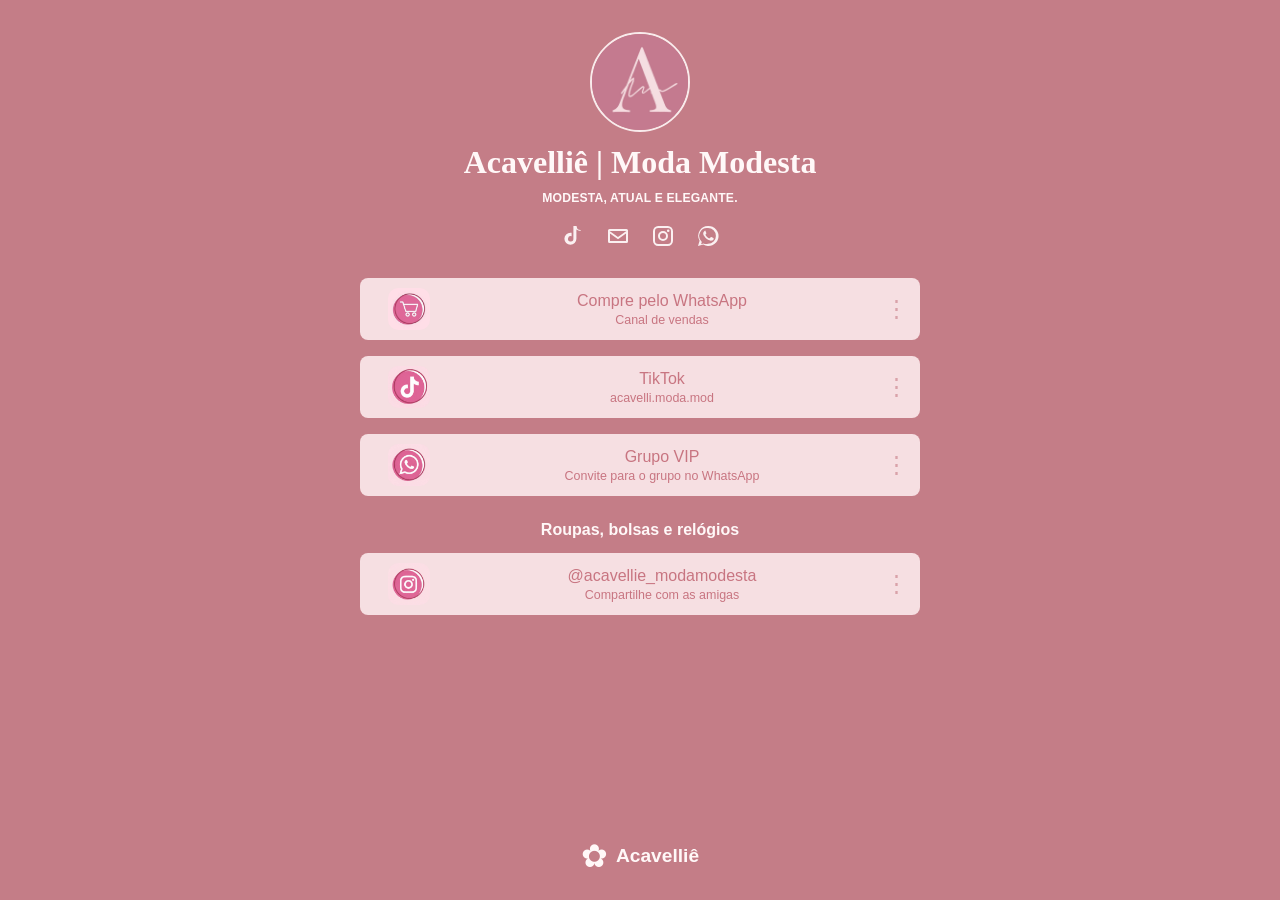
==== index.html @ 4d49155a "feat: add initial HTML structure, CSS styles, and JavaScript functionality for Acavelliê Moda Modest" ====
<!doctype html>
<html lang="pt-BR">
  <head>
    <meta charset="utf-8">
    <meta name="viewport" content="width=device-width, initial-scale=1">
    <meta
      name="description"
      content="Acavelliê Moda Modesta: roupas, bolsas e relógios. Encontre nossos canais e fale com a gente."
    >
    <meta name="theme-color" content="#c47d87">
    <title>Acavelliê | Moda Modesta</title>
    <link rel="icon" href="assets/logo.webp" type="image/webp">
    <link rel="stylesheet" href="styles.css">
    <script src="script.js" defer></script>
  </head>
  <body>
    <main class="page">
      <header class="profile">
        <img class="profile__logo" src="assets/logo.webp" alt="Logo Acavelliê">
        <h1>Acavelliê <span aria-hidden="true">|</span> Moda Modesta</h1>
        <p class="profile__tagline">Modesta, atual e elegante.</p>

        <nav class="social-links" aria-label="Redes sociais e contato">
          <!-- Edite os href para atualizar os destinos das redes e do contato. -->
          <a href="https://www.tiktok.com/@acavelli.moda.mod" target="_blank" rel="noopener noreferrer" aria-label="TikTok">
            <svg viewBox="0 0 24 24" aria-hidden="true"><path d="M19.6 7.1a6.8 6.8 0 0 1-4.2-1.5v9.1a6 6 0 1 1-6-6c.4 0 .8 0 1.2.1v3.4a2.7 2.7 0 1 0 1.8 2.5V2h3.2a3.7 3.7 0 0 0 .1.7 3.8 3.8 0 0 0 3.9 3.3v1.1Z"/></svg>
          </a>
          <a href="mailto:SEU_EMAIL_AQUI" aria-label="Enviar e-mail">
            <svg viewBox="0 0 24 24" aria-hidden="true"><path d="M3.5 5h17A1.5 1.5 0 0 1 22 6.5v11a1.5 1.5 0 0 1-1.5 1.5h-17A1.5 1.5 0 0 1 2 17.5v-11A1.5 1.5 0 0 1 3.5 5Zm.1 2 8.4 6.1L20.4 7H3.6Zm16.4 10V9.5l-8 5.8-8-5.8V17h16Z"/></svg>
          </a>
          <a href="https://www.instagram.com/acavellie_modamodesta/" target="_blank" rel="noopener noreferrer" aria-label="Instagram">
            <svg viewBox="0 0 24 24" aria-hidden="true"><path d="M7.2 2h9.6A5.2 5.2 0 0 1 22 7.2v9.6a5.2 5.2 0 0 1-5.2 5.2H7.2A5.2 5.2 0 0 1 2 16.8V7.2A5.2 5.2 0 0 1 7.2 2Zm0 2A3.2 3.2 0 0 0 4 7.2v9.6A3.2 3.2 0 0 0 7.2 20h9.6a3.2 3.2 0 0 0 3.2-3.2V7.2A3.2 3.2 0 0 0 16.8 4H7.2Zm4.8 3a5 5 0 1 1 0 10 5 5 0 0 1 0-10Zm0 2a3 3 0 1 0 0 6 3 3 0 0 0 0-6Zm5.2-3.5a1.3 1.3 0 1 1 0 2.6 1.3 1.3 0 0 1 0-2.6Z"/></svg>
          </a>
          <a href="https://wa.me/" target="_blank" rel="noopener noreferrer" aria-label="WhatsApp">
            <svg viewBox="0 0 24 24" aria-hidden="true"><path d="M12 2a9.8 9.8 0 0 0-8.4 14.8L2 22l5.3-1.5A10 10 0 1 0 12 2Zm0 2a7.9 7.9 0 0 1 0 15.8 8 8 0 0 1-4-.0l-.4-.2-2.5.7.7-2.4-.3-.5A7.9 7.9 0 0 1 12 4Zm-3.2 3c-.2 0-.5.1-.7.4-.3.3-.9.9-.9 2.1s.9 2.4 1 2.6c.1.2 1.8 2.9 4.4 3.9 2.2.9 2.7.7 3.2.6.5-.1 1.5-.6 1.7-1.2.2-.6.2-1.1.1-1.2-.1-.1-.3-.2-.6-.4l-1.7-.8c-.2-.1-.4-.1-.6.2-.2.3-.7.8-.9 1-.2.2-.3.2-.6.1-.3-.1-1.2-.4-2.2-1.3-.8-.7-1.3-1.6-1.5-1.9-.2-.3 0-.4.1-.6l.4-.5c.1-.2.2-.3.3-.5.1-.2 0-.4 0-.5l-.8-1.9c-.2-.5-.4-.5-.7-.5Z"/></svg>
          </a>
        </nav>
      </header>

      <section class="links" aria-label="Links da Acavelliê">
        <div class="link-list">
          <!--
            LINKS DE REDIRECIONAMENTO:
            Troque os href abaixo pelos links reais de WhatsApp, TikTok,
            grupo e Instagram. Para WhatsApp, use https://wa.me/55DDDNUMERO.
          -->
          <div class="link-card-shell">
            <a class="link-card" href="https://wa.me/" target="_blank" rel="noopener noreferrer">
              <img src="assets/comprar_logo.webp" alt="" class="link-card__icon">
              <span class="link-card__copy">
                <span class="link-card__title">Compre pelo WhatsApp</span>
                <span class="link-card__subtitle">Canal de vendas</span>
              </span>
            </a>
            <button class="link-card__share" type="button" aria-label="Compartilhar link de compra" title="Compartilhar link">
              ⋮
            </button>
          </div>

          <div class="link-card-shell">
            <a class="link-card" href="https://www.tiktok.com/@acavelli.moda.mod" target="_blank" rel="noopener noreferrer">
              <img src="assets/tiktok_logo.webp" alt="" class="link-card__icon">
              <span class="link-card__copy">
                <span class="link-card__title">TikTok</span>
                <span class="link-card__subtitle">acavelli.moda.mod</span>
              </span>
            </a>
            <button class="link-card__share" type="button" aria-label="Compartilhar link do TikTok" title="Compartilhar link">
              ⋮
            </button>
          </div>

          <div class="link-card-shell">
            <a class="link-card" href="https://chat.whatsapp.com/" target="_blank" rel="noopener noreferrer">
              <img src="assets/wattsup_logo.webp" alt="" class="link-card__icon">
              <span class="link-card__copy">
                <span class="link-card__title">Grupo VIP</span>
                <span class="link-card__subtitle">Convite para o grupo no WhatsApp</span>
              </span>
            </a>
            <button class="link-card__share" type="button" aria-label="Compartilhar convite do grupo VIP" title="Compartilhar link">
              ⋮
            </button>
          </div>

          <h2 class="link-list__heading">Roupas, bolsas e relógios</h2>

          <div class="link-card-shell">
            <a class="link-card" href="https://www.instagram.com/acavellie_modamodesta/" target="_blank" rel="noopener noreferrer">
              <img src="assets/instagram_logo.webp" alt="" class="link-card__icon">
              <span class="link-card__copy">
                <span class="link-card__title">@acavellie_modamodesta</span>
                <span class="link-card__subtitle">Compartilhe com as amigas</span>
              </span>
            </a>
            <button class="link-card__share" type="button" aria-label="Compartilhar link do Instagram" title="Compartilhar link">
              ⋮
            </button>
          </div>
        </div>
      </section>

      <p class="share-status" role="status" aria-live="polite"></p>

      <footer class="footer">
        <span class="footer__flower" aria-hidden="true">✿</span>
        <span>Acavelliê</span>
      </footer>
    </main>
  </body>
</html>
---- styles.css ----
:root {
  color-scheme: light;
  font-family: "Arial", "Helvetica Neue", sans-serif;
  font-synthesis: none;
  text-rendering: optimizeLegibility;
  -webkit-font-smoothing: antialiased;
  -moz-osx-font-smoothing: grayscale;
  --rose: #c47d87;
  --rose-dark: #bd727e;
  --rose-light: #f6dfe2;
  --rose-text: #c87581;
  --white: #fff8f8;
}

* {
  box-sizing: border-box;
}

body {
  min-width: 320px;
  min-height: 100vh;
  margin: 0;
  background: var(--rose);
  color: var(--white);
}

a {
  color: inherit;
}

.page {
  width: min(100% - 32px, 560px);
  min-height: 100vh;
  margin: 0 auto;
  padding: 32px 0 28px;
  display: flex;
  flex-direction: column;
  align-items: center;
}

.profile {
  width: 100%;
  display: flex;
  flex-direction: column;
  align-items: center;
  text-align: center;
}

.profile__logo {
  width: 100px;
  height: 100px;
  margin-bottom: 11px;
  object-fit: contain;
  border: 2px solid rgba(255, 248, 248, 0.9);
  border-radius: 50%;
}

.profile h1 {
  margin: 0;
  font-family: Georgia, "Times New Roman", serif;
  font-size: clamp(1.55rem, 5vw, 2rem);
  font-weight: 600;
  line-height: 1.2;
}

.profile__tagline {
  margin: 10px 0 0;
  font-size: 0.76rem;
  font-weight: 700;
  text-transform: uppercase;
  letter-spacing: 0.015em;
}

.social-links {
  display: flex;
  align-items: center;
  justify-content: center;
  gap: 21px;
  margin-top: 19px;
}

.social-links a {
  display: inline-flex;
  width: 24px;
  height: 24px;
  align-items: center;
  justify-content: center;
  opacity: 0.94;
  transition: transform 160ms ease, opacity 160ms ease;
}

.social-links a:hover {
  opacity: 1;
  transform: translateY(-2px);
}

.social-links svg {
  width: 24px;
  height: 24px;
  fill: currentColor;
}

.links {
  width: 100%;
  margin-top: 30px;
}

.link-list {
  display: grid;
  gap: 16px;
}

.link-card-shell {
  position: relative;
}

.link-card {
  position: relative;
  min-height: 62px;
  padding: 9px 42px 9px 28px;
  display: grid;
  grid-template-columns: 46px 1fr;
  align-items: center;
  gap: 12px;
  border-radius: 8px;
  background: var(--rose-light);
  color: var(--rose-text);
  text-align: center;
  text-decoration: none;
  transition: transform 160ms ease, background-color 160ms ease, box-shadow 160ms ease;
}

.link-card:hover {
  transform: translateY(-2px);
  background: #fff0f1;
  box-shadow: 0 7px 18px rgba(92, 43, 52, 0.12);
}

.link-card:focus-visible,
.social-links a:focus-visible,
.link-card__share:focus-visible {
  outline: 3px solid var(--white);
  outline-offset: 4px;
}

.link-card__icon {
  width: 42px;
  height: 42px;
  border-radius: 10px;
  object-fit: contain;
}

.link-card__copy {
  display: grid;
  gap: 3px;
}

.link-card__title {
  font-size: 1rem;
  line-height: 1.2;
}

.link-card__subtitle {
  font-size: 0.78rem;
  line-height: 1.25;
}

.link-card__share {
  position: absolute;
  top: 50%;
  right: 8px;
  width: 32px;
  height: 40px;
  padding: 0;
  border: 0;
  border-radius: 6px;
  background: transparent;
  transform: translateY(-53%);
  color: #d9a2a9;
  font-size: 1.45rem;
  font-weight: 700;
  line-height: 1;
  cursor: pointer;
}

.link-card__share:hover {
  color: var(--rose-text);
  background: rgba(200, 117, 129, 0.08);
}

.share-status {
  position: fixed;
  right: 16px;
  bottom: 16px;
  z-index: 1;
  max-width: calc(100% - 32px);
  margin: 0;
  padding: 10px 16px;
  border-radius: 8px;
  background: #fff8f8;
  color: #76454c;
  box-shadow: 0 4px 16px rgba(92, 43, 52, 0.18);
  opacity: 0;
  pointer-events: none;
  transform: translateY(8px);
  transition: opacity 160ms ease, transform 160ms ease;
}

.share-status.is-visible {
  opacity: 1;
  transform: translateY(0);
}

.link-list__heading {
  margin: 9px 0 -2px;
  font-size: 1rem;
  font-weight: 700;
  text-align: center;
}

.footer {
  display: flex;
  align-items: center;
  gap: 8px;
  margin-top: auto;
  padding-top: 60px;
  font-size: 1.2rem;
  font-weight: 700;
}

.footer__flower {
  font-size: 2rem;
  line-height: 1;
}

@media (max-width: 480px) {
  .page {
    width: min(100% - 28px, 560px);
    padding-top: 26px;
  }

  .profile__logo {
    width: 88px;
    height: 88px;
  }

  .social-links {
    gap: 19px;
  }

  .link-card {
    min-height: 64px;
    padding-left: 16px;
    grid-template-columns: 42px 1fr;
    gap: 9px;
  }

  .link-card__title {
    font-size: 0.95rem;
  }

  .link-card__subtitle {
    font-size: 0.74rem;
  }
}

@media (prefers-reduced-motion: reduce) {
  *,
  *::before,
  *::after {
    scroll-behavior: auto !important;
    transition-duration: 0.01ms !important;
  }
}
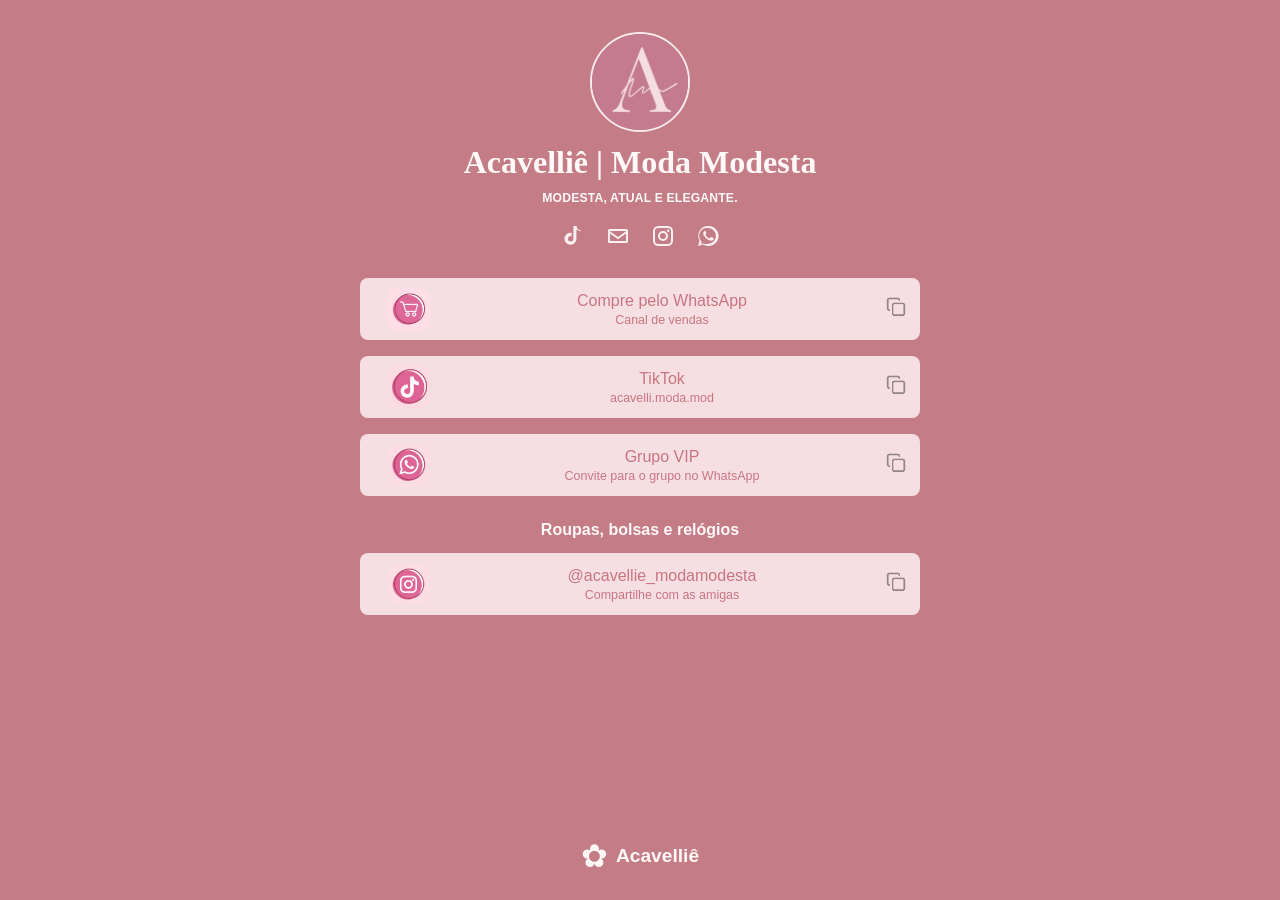
==== commit 36ab005d: "Novos ícones para o botão de copiar" ====
--- a/index.html
+++ b/index.html
@@ -31,7 +31,7 @@
           <a href="https://www.instagram.com/acavellie_modamodesta/" target="_blank" rel="noopener noreferrer" aria-label="Instagram">
             <svg viewBox="0 0 24 24" aria-hidden="true"><path d="M7.2 2h9.6A5.2 5.2 0 0 1 22 7.2v9.6a5.2 5.2 0 0 1-5.2 5.2H7.2A5.2 5.2 0 0 1 2 16.8V7.2A5.2 5.2 0 0 1 7.2 2Zm0 2A3.2 3.2 0 0 0 4 7.2v9.6A3.2 3.2 0 0 0 7.2 20h9.6a3.2 3.2 0 0 0 3.2-3.2V7.2A3.2 3.2 0 0 0 16.8 4H7.2Zm4.8 3a5 5 0 1 1 0 10 5 5 0 0 1 0-10Zm0 2a3 3 0 1 0 0 6 3 3 0 0 0 0-6Zm5.2-3.5a1.3 1.3 0 1 1 0 2.6 1.3 1.3 0 0 1 0-2.6Z"/></svg>
           </a>
-          <a href="https://wa.me/" target="_blank" rel="noopener noreferrer" aria-label="WhatsApp">
+          <a href="https://wa.me/5598984982866" target="_blank" rel="noopener noreferrer" aria-label="WhatsApp">
             <svg viewBox="0 0 24 24" aria-hidden="true"><path d="M12 2a9.8 9.8 0 0 0-8.4 14.8L2 22l5.3-1.5A10 10 0 1 0 12 2Zm0 2a7.9 7.9 0 0 1 0 15.8 8 8 0 0 1-4-.0l-.4-.2-2.5.7.7-2.4-.3-.5A7.9 7.9 0 0 1 12 4Zm-3.2 3c-.2 0-.5.1-.7.4-.3.3-.9.9-.9 2.1s.9 2.4 1 2.6c.1.2 1.8 2.9 4.4 3.9 2.2.9 2.7.7 3.2.6.5-.1 1.5-.6 1.7-1.2.2-.6.2-1.1.1-1.2-.1-.1-.3-.2-.6-.4l-1.7-.8c-.2-.1-.4-.1-.6.2-.2.3-.7.8-.9 1-.2.2-.3.2-.6.1-.3-.1-1.2-.4-2.2-1.3-.8-.7-1.3-1.6-1.5-1.9-.2-.3 0-.4.1-.6l.4-.5c.1-.2.2-.3.3-.5.1-.2 0-.4 0-.5l-.8-1.9c-.2-.5-.4-.5-.7-.5Z"/></svg>
           </a>
         </nav>
@@ -45,7 +45,7 @@
             grupo e Instagram. Para WhatsApp, use https://wa.me/55DDDNUMERO.
           -->
           <div class="link-card-shell">
-            <a class="link-card" href="https://wa.me/" target="_blank" rel="noopener noreferrer">
+            <a class="link-card" href="https://wa.me/5598984982866" target="_blank" rel="noopener noreferrer">
               <img src="assets/comprar_logo.webp" alt="" class="link-card__icon">
               <span class="link-card__copy">
                 <span class="link-card__title">Compre pelo WhatsApp</span>
@@ -53,7 +53,7 @@
               </span>
             </a>
             <button class="link-card__share" type="button" aria-label="Compartilhar link de compra" title="Compartilhar link">
-              ⋮
+              <img src="assets/copy_icon.webp" alt="" class="link-card__share-icon">
             </button>
           </div>
 
@@ -66,12 +66,12 @@
               </span>
             </a>
             <button class="link-card__share" type="button" aria-label="Compartilhar link do TikTok" title="Compartilhar link">
-              ⋮
+              <img src="assets/copy_icon.webp" alt="" class="link-card__share-icon">
             </button>
           </div>
 
           <div class="link-card-shell">
-            <a class="link-card" href="https://chat.whatsapp.com/" target="_blank" rel="noopener noreferrer">
+            <a class="link-card" href="https://chat.whatsapp.com/FT6gHb42uI6IHyiET9RXOJ" target="_blank" rel="noopener noreferrer">
               <img src="assets/wattsup_logo.webp" alt="" class="link-card__icon">
               <span class="link-card__copy">
                 <span class="link-card__title">Grupo VIP</span>
@@ -79,7 +79,7 @@
               </span>
             </a>
             <button class="link-card__share" type="button" aria-label="Compartilhar convite do grupo VIP" title="Compartilhar link">
-              ⋮
+              <img src="assets/copy_icon.webp" alt="" class="link-card__share-icon">
             </button>
           </div>
 
@@ -94,7 +94,7 @@
               </span>
             </a>
             <button class="link-card__share" type="button" aria-label="Compartilhar link do Instagram" title="Compartilhar link">
-              ⋮
+              <img src="assets/copy_icon.webp" alt="" class="link-card__share-icon">
             </button>
           </div>
         </div>
--- a/styles.css
+++ b/styles.css
@@ -176,15 +176,17 @@
   border-radius: 6px;
   background: transparent;
   transform: translateY(-53%);
-  color: #d9a2a9;
-  font-size: 1.45rem;
-  font-weight: 700;
-  line-height: 1;
   cursor: pointer;
 }
 
+.link-card__share-icon {
+  width: 20px;
+  height: 20px;
+  object-fit: contain;
+  opacity: 0.4;
+}
+
 .link-card__share:hover {
-  color: var(--rose-text);
   background: rgba(200, 117, 129, 0.08);
 }
 
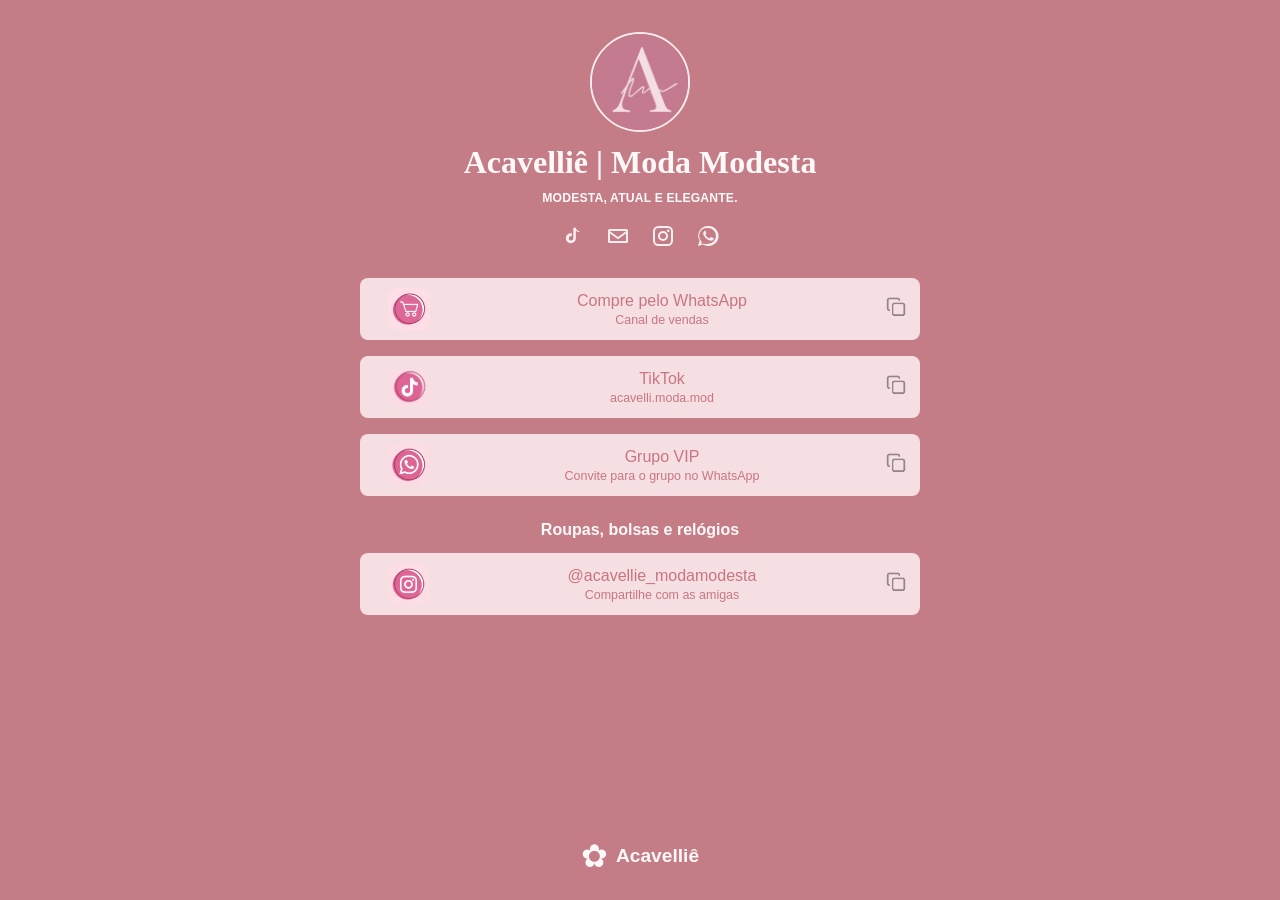
==== commit 7b406792: "fix tiktok icon" ====
--- a/index.html
+++ b/index.html
@@ -59,7 +59,7 @@
 
           <div class="link-card-shell">
             <a class="link-card" href="https://www.tiktok.com/@acavelli.moda.mod" target="_blank" rel="noopener noreferrer">
-              <img src="assets/tiktok_logo.webp" alt="" class="link-card__icon">
+              <img src="assets/tiktok_logo.webp" alt="" class="link-card__icon link-card__icon--tiktok">
               <span class="link-card__copy">
                 <span class="link-card__title">TikTok</span>
                 <span class="link-card__subtitle">acavelli.moda.mod</span>
--- a/styles.css
+++ b/styles.css
@@ -95,9 +95,16 @@
 }
 
 .social-links svg {
+  display: block;
   width: 24px;
   height: 24px;
+  flex-shrink: 0;
   fill: currentColor;
+}
+
+.social-links a[aria-label="TikTok"] svg {
+  width: 20px;
+  height: 20px;
 }
 
 .links {
@@ -153,6 +160,10 @@
 .link-card__copy {
   display: grid;
   gap: 3px;
+}
+
+.link-card__icon--tiktok {
+  transform: scale(0.88);
 }
 
 .link-card__title {
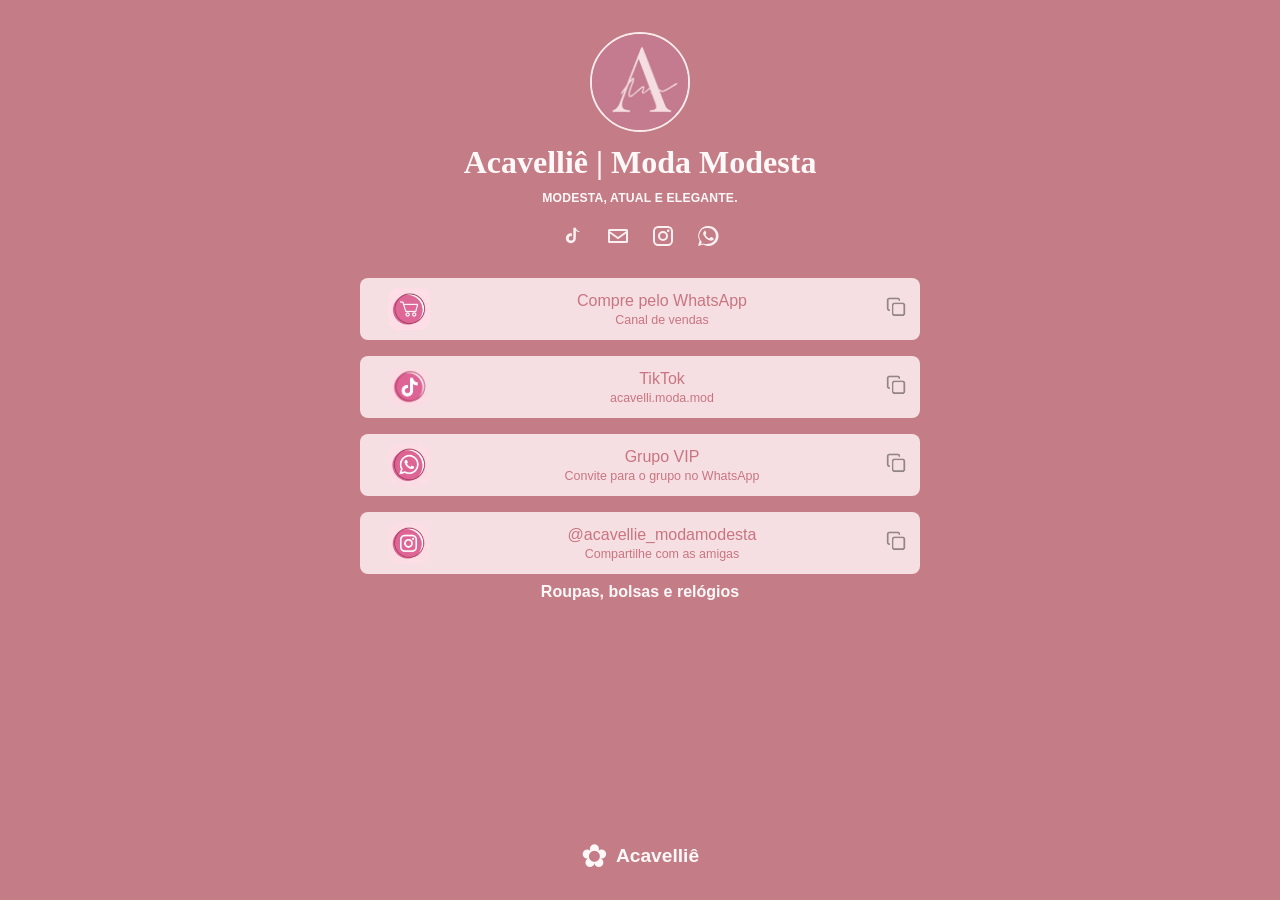
==== commit 98831c31: "Fix copy icon hover action" ====
--- a/index.html
+++ b/index.html
@@ -83,8 +83,6 @@
             </button>
           </div>
 
-          <h2 class="link-list__heading">Roupas, bolsas e relógios</h2>
-
           <div class="link-card-shell">
             <a class="link-card" href="https://www.instagram.com/acavellie_modamodesta/" target="_blank" rel="noopener noreferrer">
               <img src="assets/instagram_logo.webp" alt="" class="link-card__icon">
@@ -99,6 +97,8 @@
           </div>
         </div>
       </section>
+      <h2 class="link-list__heading">Roupas, bolsas e relógios</h2>
+
 
       <p class="share-status" role="status" aria-live="polite"></p>
 
--- a/styles.css
+++ b/styles.css
@@ -119,6 +119,12 @@
 
 .link-card-shell {
   position: relative;
+  transition: transform 160ms ease;
+}
+
+.link-card-shell:hover,
+.link-card-shell:focus-within {
+  transform: translateY(-2px);
 }
 
 .link-card {
@@ -134,11 +140,10 @@
   color: var(--rose-text);
   text-align: center;
   text-decoration: none;
-  transition: transform 160ms ease, background-color 160ms ease, box-shadow 160ms ease;
+  transition: background-color 160ms ease, box-shadow 160ms ease;
 }
 
 .link-card:hover {
-  transform: translateY(-2px);
   background: #fff0f1;
   box-shadow: 0 7px 18px rgba(92, 43, 52, 0.12);
 }
